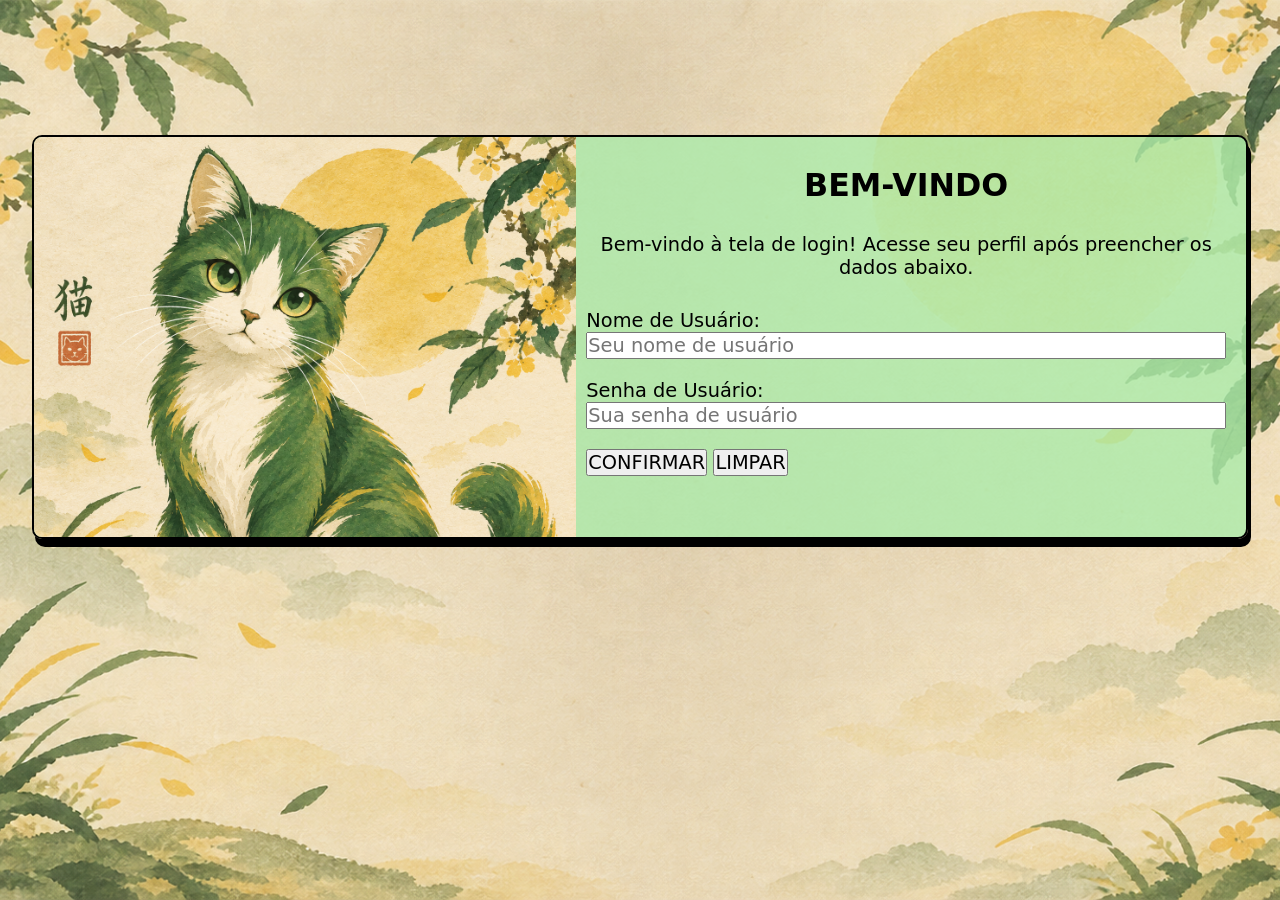
==== Desafio - Projeto Login/login.html @ d0dfc6ec "criação e conclusão do projeto Login projeto criado localmente" ====
<!DOCTYPE html>
<html lang="pt-BR">
<head>
    <meta charset="UTF-8">
    <meta name="viewport" content="width=device-width, initial-scale=1.0">
    <link rel="stylesheet" href="mobile_style.css">
    <link rel="stylesheet" href="media_queries.css">
    <title>projeto Login</title>
</head>
<body>
    <main>
        <div id="imagem">
            <!--Imagem aqui via CSS-->
        </div>

        <div id="formulario">
            <h1>BEM-VINDO</h1>
            <p>Bem-vindo à tela de login! Acesse seu perfil após preencher os dados abaixo.</p>

            <form action="login.js" method="post" autocomplete="on">
                <div id="form_nome">
                    <label for="staff_id">Nome de Usuário:</label> <br>
                    <input type="text" name="staff_nome" id="staff_id" required placeholder="Seu nome de usuário" autocomplete="username">
                </div>
                <div id="form_senha">
                    <label for="senha_id">Senha de Usuário:</label> <br>
                    <input type="password" name="senha_nome" id="senha_id" required placeholder="Sua senha de usuário"autocomplete="current-password">
                </div>
                <div id="enviar_reset">
                    <input type="submit" value="CONFIRMAR">
                    <input type="reset" value="LIMPAR">
                </div>
            </form>
        </div>
    </main>
</body>
</html>
---- Desafio - Projeto Login/mobile_style.css ----
@charset "UTF-8";
/*
Paleta de cores:
cor primária: #ACF39D
cor secundária: #FDBB2D
cor terciária: #EAF2E3
*/

*{
    margin: 0;
    padding: 0;
    box-sizing: border-box;
    font-family: system-ui, -apple-system, BlinkMacSystemFont, 'Segoe UI', Roboto, Oxygen, Ubuntu, Cantarell, 'Open Sans', 'Helvetica Neue', sans-serif;
    font-size: 1.1rem;
}
body{
    background: linear-gradient(23deg,rgba(172, 243, 157, 1) 0%, rgb(255, 230, 168) 100%);

    height: 100vh;
}

main{
    background-color: rgba(171, 236, 171, 0.778);
    position: relative;
    top: 15%;

    width: 95vw;
    margin: auto;
    padding: 20px;
    
    border: solid black 2px;
    border-radius: 10px;

    box-shadow: 3px 8px;
}
/* Configuração da imagem*/
div#imagem{
    background-image: url(imagens/rostogrande.png);
    background-repeat: no-repeat;
    background-size: contain;

    width: 120px;
    height: 120px;
    margin: auto;
}

/* Configurações dentro da div de login*/
#formulario > h1{
    font-size: 1.8rem;
    text-align: center;
    padding: 30px 0px ;

}
#formulario > p{
    text-align: center;
    padding-bottom: 30px;
    font-weight: 400;
}
#form_senha, #form_nome{
    padding-bottom: 20px;
}
input[type='text'], input[type='password']{
    width: 100%
}
---- Desafio - Projeto Login/media_queries.css ----
@charset "UTF-8";

/*para tablets (700px para 950px)*/

@media screen and (min-width: 700px) and (max-width: 900px){
    body{
        background-image: url(imagens/gardenscape.png);
        background-size: cover;
        background-repeat: no-repeat;
 

    }
    main{
        display: flex;
    }
    div#imagem{
        background-image: url(imagens/inteiro_transparente.png);


        width: 400px;
        height: 300px;
        margin-left: -40px;
        background-size: cover;
        background-position: center;

    }
    br{
        display: none;
    }

}

/*para computadores (950px para cima)*/

@media screen and (min-width: 901px) {
    body{
        background-image: url(imagens/gardenscape.png);
        background-size: cover;
        background-repeat: no-repeat;
        background-position: center; 

    }
    main{
        display: flex;
        flex-direction: row;

        padding: 0px;
        padding-right: 20px;
        overflow: hidden;
    }

    div#imagem{
        background-image: url(imagens/completo.png);
        background-position: center top;

        background-size: cover;

        width: 800px;
        height: 400px;
    }
    #formulario{
        padding-left: 10px;
        width: 80%;
    }
}
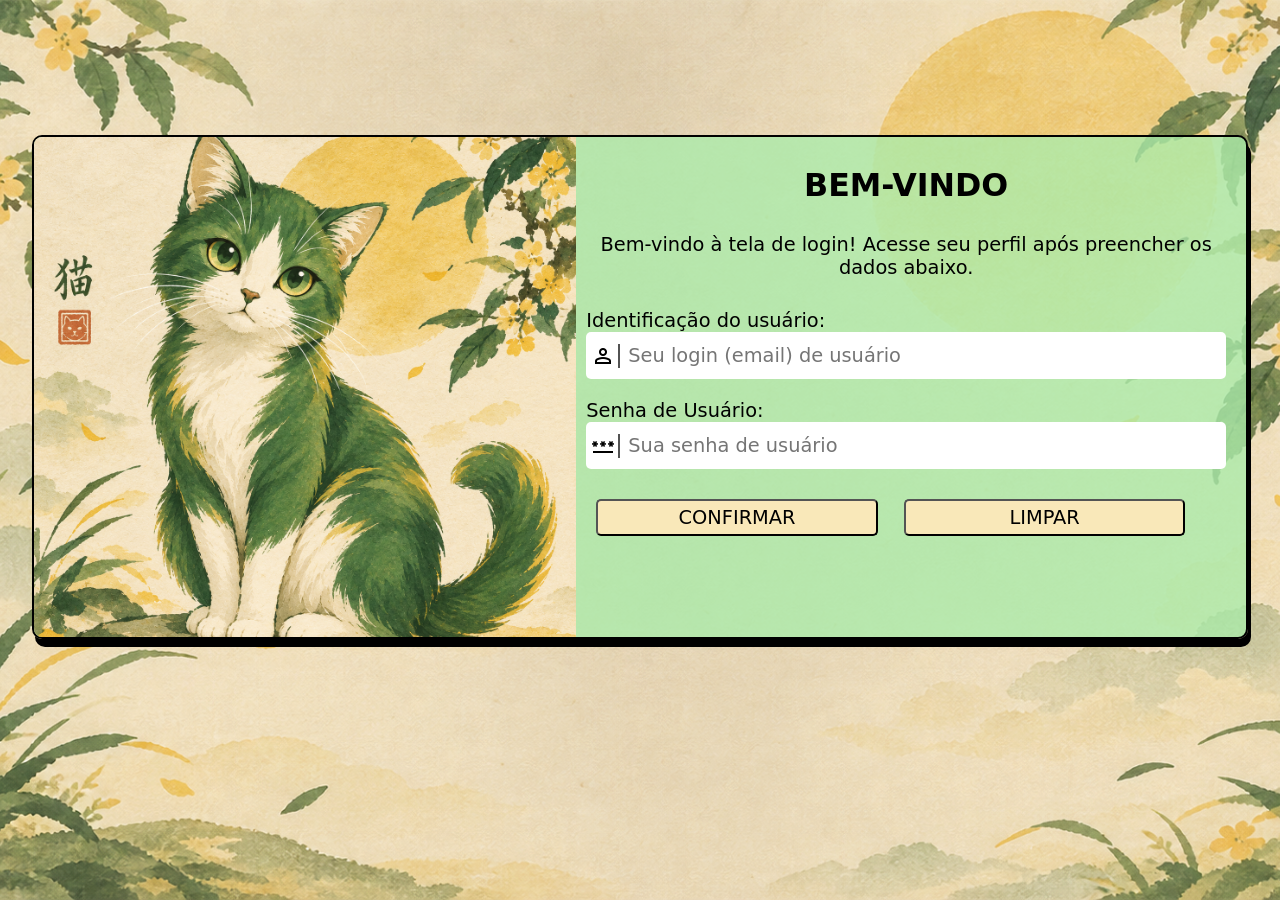
==== commit 78a25625: "campos e botões com estilo e ícones" ====
--- a/Desafio - Projeto Login/login.html
+++ b/Desafio - Projeto Login/login.html
@@ -3,6 +3,9 @@
 <head>
     <meta charset="UTF-8">
     <meta name="viewport" content="width=device-width, initial-scale=1.0">
+    <!--icones-->
+    <link rel="stylesheet" href="https://fonts.googleapis.com/css2?family=Material+Symbols+Outlined">
+    <!-- ícones-->
     <link rel="stylesheet" href="mobile_style.css">
     <link rel="stylesheet" href="media_queries.css">
     <title>projeto Login</title>
@@ -19,12 +22,22 @@
 
             <form action="login.js" method="post" autocomplete="on">
                 <div id="form_nome">
-                    <label for="staff_id">Nome de Usuário:</label> <br>
-                    <input type="text" name="staff_nome" id="staff_id" required placeholder="Seu nome de usuário" autocomplete="username">
+                    <label for="staff_id">Identificação do usuário:</label> <br>
+
+                    <div class="campo">
+                        <span class="material-symbols-outlined">person</span> <!--icone de pessoa-->
+                        <input type="email" name="staff_nome" id="staff_id" required placeholder="Seu login (email) de usuário" autocomplete="email">
+                    </div>
+                
                 </div>
                 <div id="form_senha">
                     <label for="senha_id">Senha de Usuário:</label> <br>
-                    <input type="password" name="senha_nome" id="senha_id" required placeholder="Sua senha de usuário"autocomplete="current-password">
+
+                    <div class="campo">
+                        <span class="material-symbols-outlined">password</span> <!--icone de cadeado-->
+                        <input type="password" name="senha_nome" id="senha_id" required placeholder="Sua senha de usuário"autocomplete="current-password" minlength="10">
+                    </div>
+
                 </div>
                 <div id="enviar_reset">
                     <input type="submit" value="CONFIRMAR">
--- a/Desafio - Projeto Login/mobile_style.css
+++ b/Desafio - Projeto Login/mobile_style.css
@@ -59,6 +59,40 @@
 #form_senha, #form_nome{
     padding-bottom: 20px;
 }
-input[type='text'], input[type='password']{
-    width: 100%
+input[type='email'], input[type='password']{
+    width: 100%;
+    padding: 10px 40px;
+    border-radius: 5px;
+    border-color: transparent;
 }
+input[type='submit'], input[type='reset']{
+    background-color: rgb(249, 232, 185);
+    margin: auto;
+    display: block;
+
+    width: 90%;
+    padding: 5px;
+    border-radius: 5px;
+
+    cursor: pointer;
+}
+input[type='submit']{
+    margin-bottom: 20px;
+}
+input[type='submit']:hover, input[type='reset']:hover{
+    background-color:rgb(248, 218, 137) ;
+}
+
+
+.campo{
+    position: relative;
+}
+
+.campo span{
+    border-right: 2px solid rgb(82, 82, 82);
+    padding-right: 3px;
+    position: absolute;
+    left: 5px;
+    top: 50%;
+    transform: translateY(-50%);
+}
--- a/Desafio - Projeto Login/media_queries.css
+++ b/Desafio - Projeto Login/media_queries.css
@@ -51,15 +51,23 @@
 
     div#imagem{
         background-image: url(imagens/completo.png);
-        background-position: center top;
-
+        background-position: center;
         background-size: cover;
 
         width: 800px;
-        height: 400px;
+        height: 500px;
     }
     #formulario{
         padding-left: 10px;
         width: 80%;
     }
+
+    input[type='submit'], input[type='reset']{
+        background-color: rgb(249, 232, 185);
+        display: inline-block;
+        margin: 10px;
+        width: 44%;
+        padding: 5px;
+        border-radius: 5px;
+    }
 }
